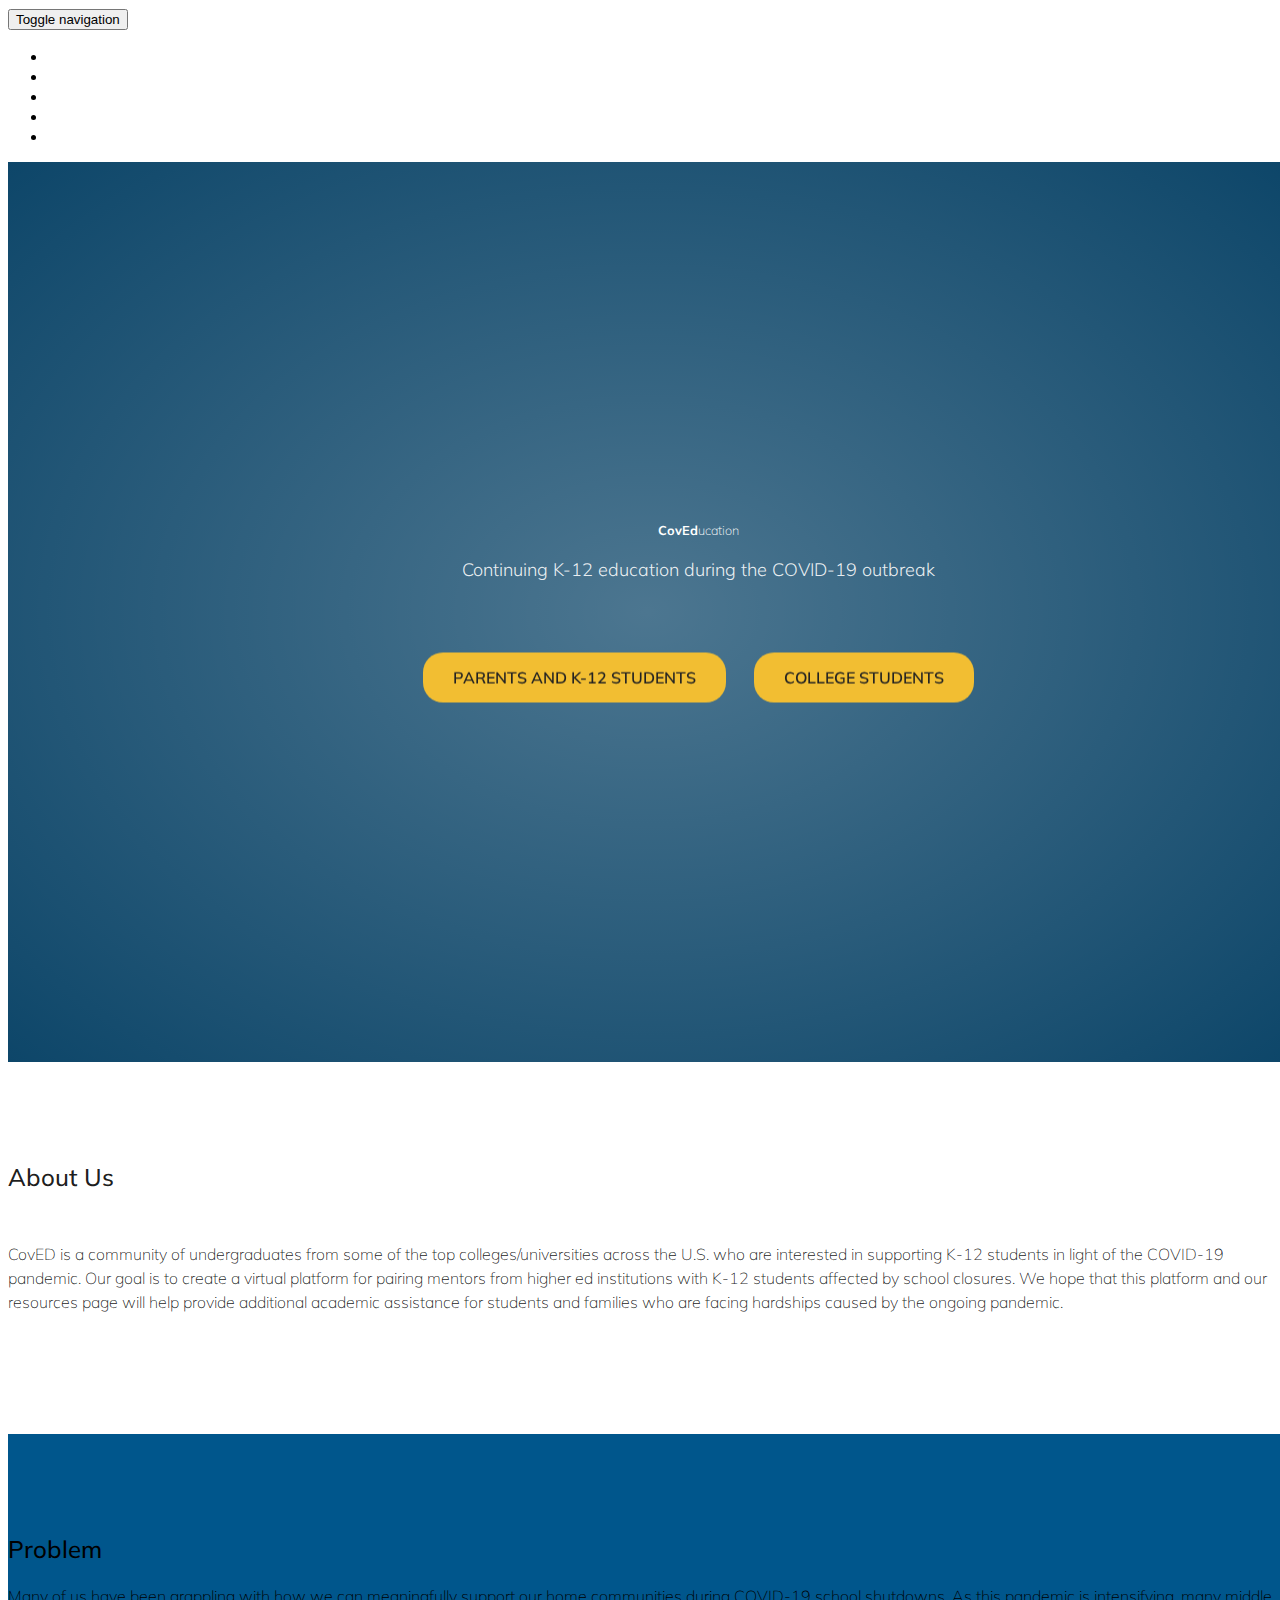
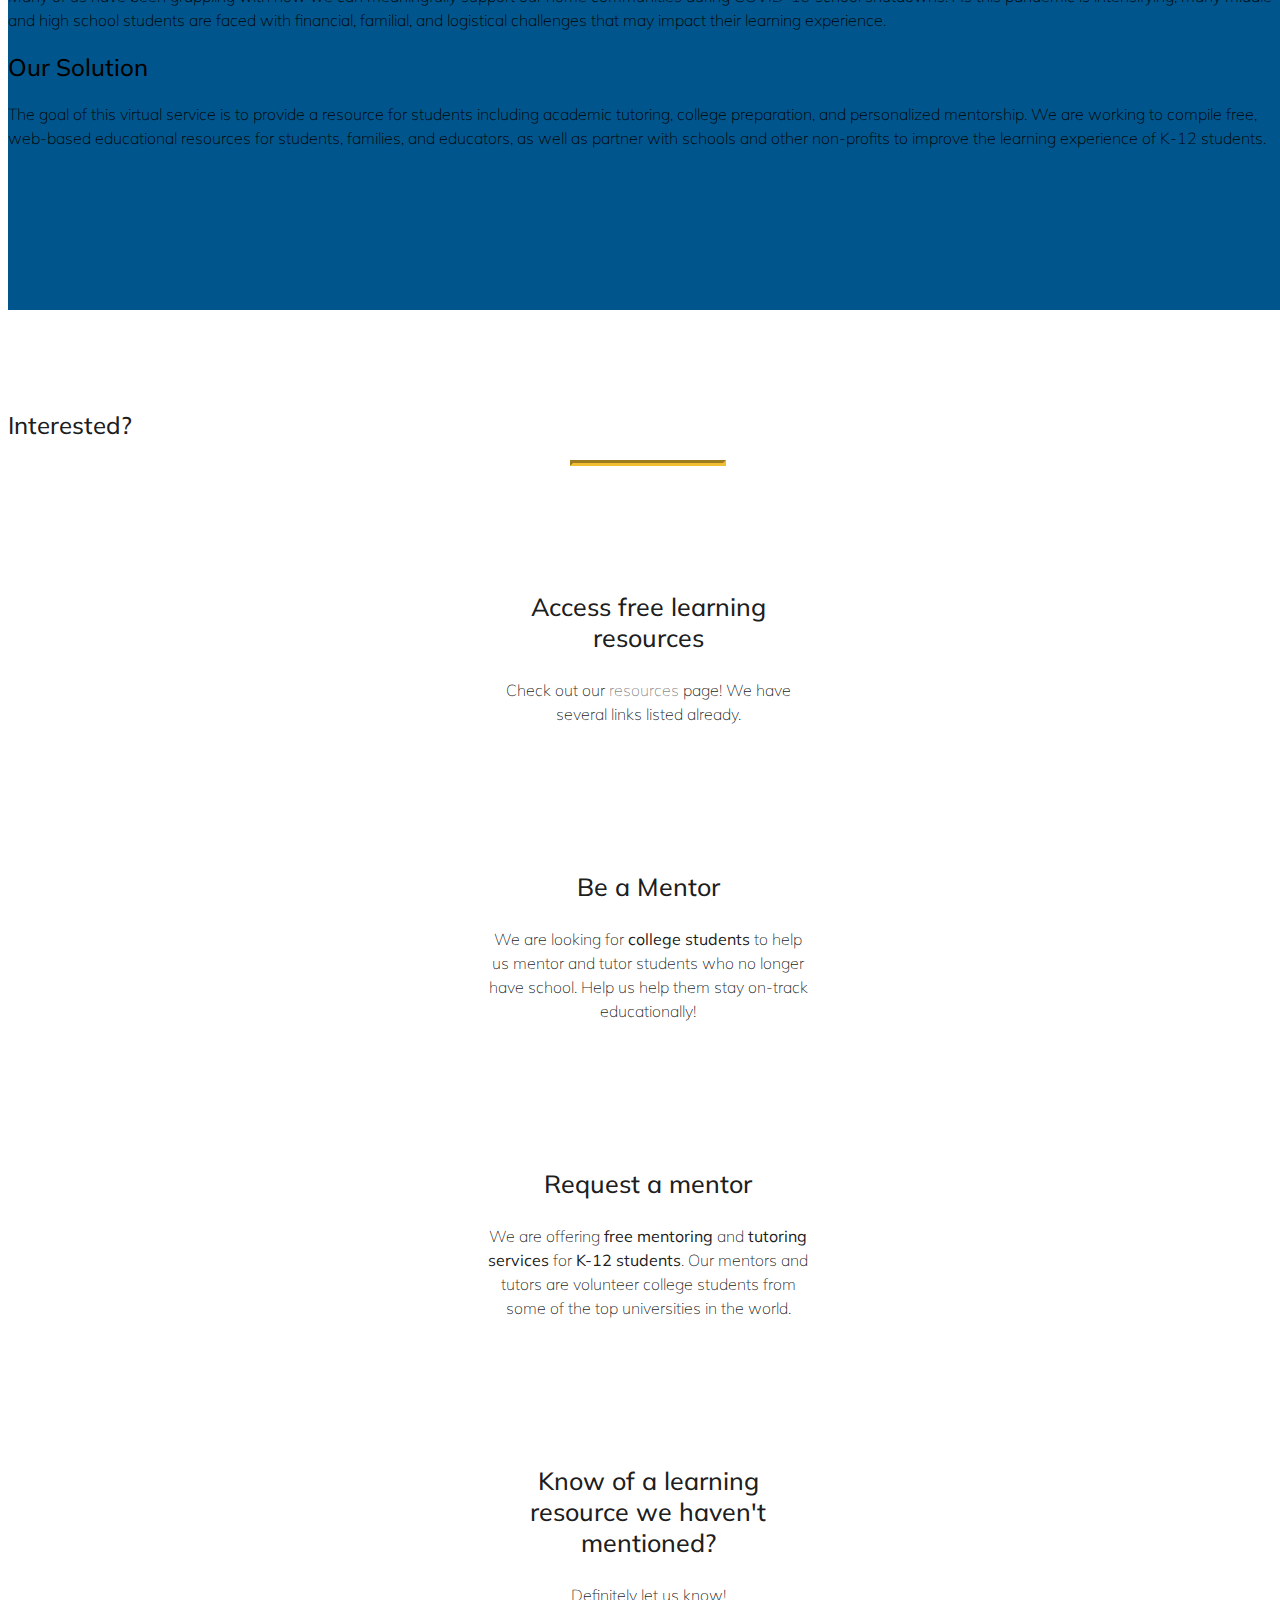
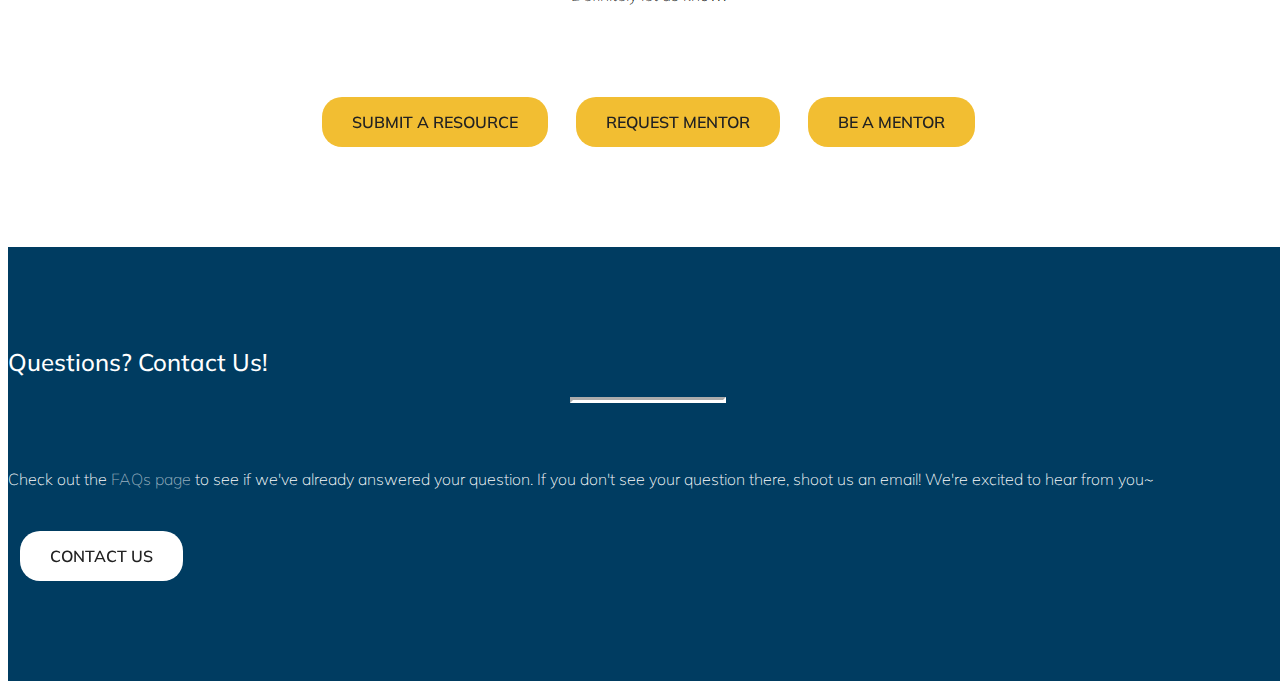
==== index.html @ 21ce794d "change tab headers" ====
<!DOCTYPE html>
<html lang="en">

<head>

    <meta charset="utf-8">
    <meta http-equiv="X-UA-Compatible" content="IE=edge">
    <meta name="viewport" content="width=device-width, initial-scale=1">
    <meta name="description" content="">
    <meta name="author" content="">

    <title>CovEducation Home</title>
    <!--Favicon in corner-->
    <link rel="shortcut icon" href="img/favicon.ico"/>
    <!-- Bootstrap Core CSS -->
    <link rel="stylesheet" href="css/bootstrap.min.css" type="text/css">

    <!-- Custom Fonts -->
    <link href="https://fonts.googleapis.com/css?family=Muli:200,300,400,700" rel="stylesheet">
    <link rel="stylesheet" href="font-awesome/css/font-awesome.min.css" type="text/css">

    <!-- Plugin CSS -->
    <link rel="stylesheet" href="css/animate.min.css" type="text/css">

    <!-- Custom CSS -->
    <link rel="stylesheet" href="css/creative.css" type="text/css">

    <!-- Icons -->
    <link href="https://fonts.googleapis.com/icon?family=Material+Icons" rel="stylesheet">
    <link rel='stylesheet' href='https://use.fontawesome.com/releases/v5.7.0/css/all.css' integrity='sha384-lZN37f5QGtY3VHgisS14W3ExzMWZxybE1SJSEsQp9S+oqd12jhcu+A56Ebc1zFSJ' crossorigin='anonymous'>

    <!-- HTML5 Shim and Respond.js IE8 support of HTML5 elements and media queries -->
    <!-- WARNING: Respond.js doesn't work if you view the page via file:// -->
    <!--[if lt IE 9]>
        <script src="https://oss.maxcdn.com/libs/html5shiv/3.7.0/html5shiv.js"></script>
        <script src="https://oss.maxcdn.com/libs/respond.js/1.4.2/respond.min.js"></script>
    <![endif]-->

</head>

<body id="page-top">

    <nav id="mainNav" class="navbar navbar-default navbar-fixed-top">
        <div class="container-fluid">
            <!-- Brand and toggle get grouped for better mobile display -->
            <div class="navbar-header">
                <button type="button" class="navbar-toggle collapsed" data-toggle="collapse" data-target="#bs-example-navbar-collapse-1">
                    <span class="sr-only">Toggle navigation</span>
                    <span class="icon-bar"></span>
                    <span class="icon-bar"></span>
                    <span class="icon-bar"></span>
                    <span class="icon-bar"></span>
                </button>
                <a class="navbar-brand page-scroll" href="#page-top">CovEd</a>
            </div>

            <!-- Collect the nav links, forms, and other content for toggling -->
            <div class="collapse navbar-collapse" id="bs-example-navbar-collapse-1">
                <ul class="nav navbar-nav navbar-right">
                    <li>
                        <a href="signup.html">Sign Up</a>
                    </li>
                    <li>
                        <a href="resources.html">Resources</a>
                    </li>
                    <li>
                        <a href="whoweare.html">Who We Are</a>
                    </li>
                    <li>
                        <a href="faq.html">FAQs</a>
                    </li>
                    <li>
                        <a href="contact.html">Contact</a>
                    </li>
                </ul>
            </div>
            <!-- /.navbar-collapse -->
        </div>
        <!-- /.container-fluid -->
    </nav>

<!--Header section-->
    <header>
        <div class="header-content">
            <div class="header-content-inner">
                <h1>CovEd<span style="font-weight:200">ucation</span></h1>
                <p>Continuing K-12 education during the COVID-19 outbreak</p>
                <!--about button-->
                <a href="signup.html" class="btn btn-primary btn-xl hvr-float-shadow">Parents and K-12 students</a>
                <a href="signup.html" class="btn btn-primary btn-xl hvr-float-shadow">College Students</a>
            </div>
        </div>
    </header>

<!--about section-->
    <section class="bg-secondary" id="about">
        <div class="container">
            <div class="row">
                <div class="col-lg-8 col-lg-offset-2 text-center">
                    <h2 class="section-heading"> About Us</h2>
                    <p>CovED is a community of undergraduates from some of the top colleges/universities across the U.S. who are interested in supporting K-12 students in light of the COVID-19 pandemic. Our goal is to create a virtual platform for pairing mentors from higher ed institutions with K-12 students affected by school closures. We hope that this platform and our resources page will help provide additional academic assistance for students and families who are facing hardships caused by the ongoing pandemic.</p>
                    <!--<a href="whoweare.html" class="btn btn-default btn-xl hvr-float-shadow">Who We Are</a>-->
                </div>
            </div>
        </div>
    </section>
    <section class="bg-primary" id="about">
        <div class="container">
            <div class="row">
                <div class="col-lg-7 text-justify">
                    <h2 class="section-heading"> Problem</h2>
                    <p>Many of us have been grappling with how we can meaningfully support our home communities during COVID-19 school shutdowns. As this pandemic is intensifying, many middle and high school students are faced with financial, familial, and logistical challenges that may impact their learning experience. </p>
                    <h2 class="section-heading"> Our Solution</h2>
                    <p>The goal of this virtual service is to provide a resource for students including academic tutoring, college preparation, and personalized mentorship. We are working to compile free, web-based educational resources for students, families, and educators, as well as partner with schools and other non-profits to improve the learning experience of K-12 students.</p>
                </div>
                <div class="col-lg-4 col-lg-offset-1 col-sm-5" align="center">
                  <br>
                  <img src="img/schoolicon.png" class="side-image" width="70%" alt="">
                </div>
            </div>
        </div>
    </section>
    <!--houses-->
    <section class="bg-secondary" id="solution">
    <div class="container">
      <div class="section-heading text-center">
        <h2>Interested?</h2>
        <hr>
      </div>
        <div class="col-lg-8 col-lg-offset-2 my-auto">
          <div class="container-fluid">
            <div class="row">
              <div class="col-lg-6">
                <div class="feature-item" align="center">
                  <h3>Access free learning resources</h3>
                  <p class="text-muted">Check out our <a href="resources.html">resources</a> page! We have several links listed already.</p>
                </div>
              </div>
              <div class="col-lg-6">
                <div class="feature-item" align="center">
                  <h3>Be a Mentor</h3>
                  <p class="text-muted">We are looking for <b>college students</b> to help us mentor and tutor students who no longer have school. Help us help them stay on-track educationally!</p>
                </div>
              </div>
            </div>
            <div class="row">
              <div class="col-lg-6">
                <div class="feature-item" align="center">
                  <h3>Request a mentor</h3>
                  <p class="text-muted">We are offering <b>free mentoring</b> and <b>tutoring services</b> for <b>K-12 students</b>. Our mentors and tutors are volunteer college students from some of the top universities in the world.</p>
                </div>
              </div>
              <div class="col-lg-6">
                <div class="feature-item" align="center">
                  <h3>Know of a learning resource we haven't mentioned?</h3>
                  <p class="text-muted"> Definitely let us know!</p>
                </div>
              </div>
            </div>
          </div>
        </div>
        <div align="center">
          <a target="_blank" href="https://forms.gle/P4n36zh3pdt8nEzM8" class="btn btn-primary btn-xl hvr-float-shadow">Submit a resource</a>
          <a href="signup.html#students" class="btn btn-primary btn-xl hvr-float-shadow">Request Mentor</a>
          <a href="signup.html#college" class="btn btn-primary btn-xl hvr-float-shadow">Be a mentor</a>
        </div>
      </div>
    </div>
    </section>

    <!--Contact-->
    <section class="bg-dark" id="contact">
        <div class="container">
            <div class="row">
                <div class="col-lg-8 col-lg-offset-2 text-center">
                    <h2 class="section-heading">Questions? Contact Us!</h2> <hr class="light">
                    <br> <br>
                <div class="col-lg-4 col-lg-offset-2 text-left">
                  <p>Check out the <a class="whiteLink" href="faq.html">FAQs page</a> to see if we've already answered your question. If you don't see your question there, shoot us an email! We're excited to hear from you~</p>
                </div>
                <div class="col-lg-3">
                    <a href="contact.html" class="btn btn-default btn-xl hvr-float-shadow">Contact Us</a>
                </div>
            </div>
        </div>
    </section>

    <!-- jQuery -->
    <script src="js/jquery.js"></script>

    <!-- Bootstrap Core JavaScript -->
    <script src="js/bootstrap.min.js"></script>

    <!-- Plugin JavaScript -->
    <script src="js/jquery.easing.min.js"></script>
    <script src="js/jquery.fittext.js"></script>
    <script src="js/wow.min.js"></script>

    <!-- Custom Theme JavaScript -->
    <script src="js/creative.js"></script>

</body>

</html>
---- css/creative.css ----
/*!
 * Start Bootstrap - Creative Bootstrap Theme (http://startbootstrap.com)
 * Code licensed under the Apache License v2.0.
 * For details, see http://www.apache.org/licenses/LICENSE-2.0.
 */

html,
body {
    width: 100%;
    height: 100%;
}

body {
    font-family: 'Muli', sans-serif;
    font-weight: 200;
}

hr {
    max-width: 150px;
    border-color: #F2BE32;
    border-width: 3px;
}

hr.light {
    border-color: #fff;
}

a {
    color: #F2BE32;
    -webkit-transition: all .35s;
    -moz-transition: all .35s;
    transition: all .35s;
}

a:hover,
a:focus {
    color: #F2BE32;
}

h1,
h2,
h3,
h4,
h5,
h6 {
    font-family: 'Muli', sans-serif;
    font-weight: 500;
}

p {
    margin-bottom: 20px;
    font-size: 16px;
    line-height: 1.5;
}

.bg-primary {
    background-color: #00568C;
    /*background-color: #003c61;*/
}

.bg-secondary{
  background-color: #fff;
  color: rgba(0,0,0,.9);
}
.bg-dark {
    color: #fff;
    background-color: #003c61;
}

.text-faded {
    color: rgba(255,255,255,.7);
}

.center {
    display: block;
    margin-left: auto;
    margin-right: auto;
    width: 150px;
    height: 168px;
}
section {
    padding: 100px 0;
}
section.bg-secondary .section-heading {
  margin-bottom: 50px;
}

section.bg-secondary .section-heading h2 {
  margin-top: 0;
}

section.bg-secondary .section-heading p {
  margin-bottom: 0;
}

section.bg-secondary .device-container,
section.bg-secondary .feature-item {
  max-width: 325px;
  margin: 0 auto;
}

section.bg-secondary .device-container {
  margin-bottom: 100px;
}

@media (min-width: 992px) {
  section.bg-secondary .device-container {
    margin-bottom: 0;
  }
}

section.bg-secondary .feature-item {
  padding-top: 50px;
  padding-bottom: 50px;
  text-align: center;
}

section.bg-secondary .feature-item h3 {
  font-size: 25px;
}

section.bg-secondary .feature-item i {
  font-size: 40px;
  display: block;
  margin-bottom: 15px;
  background: -webkit-gradient(linear, right top, left top, from(#3d9e38), to(#60dfff));
  background: linear-gradient(to left, #3d9e38, #60dfff);
  -webkit-background-clip: text;
  -webkit-text-fill-color: transparent;
}

.section2{
    padding: 0px 0px 100px 0px!important;
}

.center-div
{
     margin: 0 auto;
     width: 400px;
}

aside {
    padding: 50px 0;
}

.no-padding {
    padding: 0;
}

/*for the tabs on the sign up page*/

.nav-tabs{
  font-family: 'Muli', sans-serif;
  font-weight:600;
  border-bottom:2px solid #F2BE32;
}

.nav-tabs>li{
  margin-bottom: -2px;
}

.nav-tabs>li>a:hover,
.nav-tabs>li>a:focus{
  background-color: #F2BE32;
  border:2px solid #F2BE32;
  color: #000;
}

.nav-tabs>li.active>a{
  border:2px solid #F2BE32;
  border-bottom-color:transparent;
  color: #000;
}

.nav-tabs>li.active>a:hover,
.nav-tabs>li.active>a:focus{
  border:2px solid #F2BE32;
  color: #000;
  border-bottom-color:transparent;
}

.navbar-default {
    border-color: rgba(255,255,255,0);
    font-family: 'Muli', sans-serif;
    background-color: rgba(255,255,255,1);
    -webkit-transition: all .35s;
    -moz-transition: all .35s;
    transition: all .35s;
}

.navbar-default .navbar-header .navbar-brand {
    /*text-transform: uppercase;*/
  font-family: 'Muli', sans-serif;
    font-weight: 600;
    color: #222;
}

.navbar-default .navbar-header .navbar-brand:hover,
.navbar-default .navbar-header .navbar-brand:focus {
    color: #F2BE32;
}

/*color of menu items on phone screen when you DO NOT hover*/
.navbar-default .nav > li>a,
.navbar-default .nav>li>a:focus {
    /*text-transform: uppercase;*/
    font-size: 13px;
    font-weight: 700;
    color: #222;
}

/*color of menu items on phone screen when you hover*/
.navbar-default .nav > li>a:hover,
.navbar-default .nav>li>a:focus:hover {
    color: #F2BE32;
}

.navbar-default .nav > li.active>a,
.navbar-default .nav>li.active>a:focus {
    color: #F2BE32!important;
    background-color: transparent;
}

.navbar-default .nav > li.active>a:hover,
.navbar-default .nav>li.active>a:focus:hover {
    background-color: transparent;
}

@media(min-width:768px) {
    .navbar-default {
	border-color: rgba(255,255,255,0);
	background-color: rgba(255,255,255,0);
    }

/*standard colors when at the top of the screen on desktop*/
    .navbar-default .navbar-header .navbar-brand {
        color: #fff;
    }

    .navbar-default .navbar-header .navbar-brand:hover,
    .navbar-default .navbar-header .navbar-brand:focus {
	color: #F2BE32;
    }

    .navbar-default .nav > li>a,
    .navbar-default .nav>li>a:focus {
        color: #fff;
    }

    .navbar-default .nav > li>a:hover,
    .navbar-default .nav>li>a:focus:hover {
        color: #F2BE32;
    }

    /*the color of the following nav bar when you scroll down*/
    .navbar-default.affix {
        border-color: rgba(34,34,34,.05);
        background-color: #fff;
    }

    /*the color of the CovEd text following nav bar when you scroll down*/
    .navbar-default.affix .navbar-header .navbar-brand {
        font-size: 18px;
        color: #222;
    }

    .navbar-default.affix .navbar-header .navbar-brand:hover,
    .navbar-default.affix .navbar-header .navbar-brand:focus {
        color: #F2BE32;
    }

    /*the color of the menu text following nav bar when you scroll down*/
    .navbar-default.affix .nav > li>a,
    .navbar-default.affix .nav>li>a:focus {
        color: #222;
    }

    .navbar-default.affix .nav > li>a:hover,
    .navbar-default.affix .nav>li>a:focus:hover {
        color: #F2BE32;
    }
}

/*LIGHT VERSION OF NAVBAR*/
.navbar-default2 {
    border-color: rgba(255,255,255,0);
    font-family: 'Muli', sans-serif;
    background-color: rgba(255,255,255,1);
    -webkit-transition: all .35s;
    -moz-transition: all .35s;
    transition: all .35s;
}

.navbar-default2 .navbar-header .navbar-brand {
    /*text-transform: uppercase;*/
  font-family: 'Muli', sans-serif;
    font-weight: 600;
    color: #222;
}

.navbar-default2 .navbar-header .navbar-brand:hover,
.navbar-default2 .navbar-header .navbar-brand:focus {
    color: #F2BE32;
}


.navbar-default2 .navbar-toggle .icon-bar{
    background-color: #222;
}

/*color of menu items on phone screen when you DO NOT hover*/
.navbar-default2 .nav > li>a,
.navbar-default2 .nav>li>a:focus {
    /*text-transform: uppercase;*/
    font-size: 13px;
    font-weight: 700;
    color: #222;
}

/*color of menu items on phone screen when you hover*/
.navbar-default2 .nav > li>a:hover,
.navbar-default2 .nav>li>a:focus:hover {
    color: #F2BE32;
}

.navbar-default2 .nav > li.active>a,
.navbar-default2 .nav>li.active>a:focus {
    color: #F2BE32!important;
    background-color: transparent;
}

.navbar-default2 .nav > li.active>a:hover,
.navbar-default2 .nav>li.active>a:focus:hover {
    background-color: transparent;
}

@media(min-width:768px) {
    .navbar-default2 {
	border-color: rgba(255,255,255,0);
	background-color: rgba(255,255,255,0);
    }

/*standard colors when at the top of the screen on desktop*/
    .navbar-default2 .navbar-header .navbar-brand {
        color: #222;
        background-color: transparent;
    }

    .navbar-default2 .navbar-header .navbar-brand:hover,
    .navbar-default2 .navbar-header .navbar-brand:focus {
	     color: #F2BE32;
       background-color: transparent;
    }

    .navbar-default2 .nav > li>a,
    .navbar-default2 .nav>li>a:focus {
        color: #222;
        background-color: transparent;
    }

    .navbar-default2 .nav > li>a:hover,
    .navbar-default2 .nav>li>a:focus:hover {
        color: #F2BE32;
        background-color: transparent;
    }

    /*the color of the following nav bar when you scroll down*/
    .navbar-default2.affix {
        border-color: rgba(34,34,34,.05);
        background-color: #fff;
    }

    /*the color of the CovEd text following nav bar when you scroll down*/
    .navbar-default2.affix .navbar-header .navbar-brand {
        font-size: 18px;
        color: #222;
    }

    .navbar-default2.affix .navbar-header .navbar-brand:hover,
    .navbar-default2.affix .navbar-header .navbar-brand:focus {
        color: #F2BE32;
    }

    /*the color of the menu text following nav bar when you scroll down*/
    .navbar-default2.affix .nav > li>a,
    .navbar-default2.affix .nav>li>a:focus {
        color: #222;
    }

    .navbar-default2.affix .nav > li>a:hover,
    .navbar-default2.affix .nav>li>a:focus:hover {
        color: #F2BE32;
    }

}

header {
    position: relative;
    width: 100%;
    min-height: auto;
    text-align: center;
    color: #fff;
    /*background: radial-gradient(rgba(0,86,140, 0.5), rgba(0,86,140,0.95)),*/
    background: radial-gradient(rgba(0,60,97, 0.7), rgba(0,60,97,0.95)),
    url(../img/header.jpg);
    background-position: center;
    -webkit-background-size: cover;
    -moz-background-size: cover;
    background-size: cover;
    -o-background-size: cover;
}

header .header-content {
    position: relative;
    width: 100%;
    padding: 100px 15px;
    text-align: center;
}

header .header-content .header-content-inner h1 {
    margin-top: 0;
    margin-bottom: 15px;
    /*text-transform: uppercase;*/
    font-weight: 700;
    font-size: 80%;
}

header .header-content .header-content-inner hr {
    margin: 15px auto;
    max-width: 10%;
    border-color: #fff;
}

header .header-content .header-content-inner p {
    margin-bottom: 50px;
    font-size: 16px;
    font-weight: 300;
    color: rgba(255,255,255,.9);
}

@media(min-width:768px) {
    header {
        min-height: 100%;
    }

    header .header-content {
        position: absolute;
        top: 50%;
        padding: 0 50px;
        -webkit-transform: translateY(-50%);
        -ms-transform: translateY(-50%);
        transform: translateY(-50%);
    }

    header .header-content .header-content-inner {
        margin-right: auto;
        margin-left: auto;
        max-width: 1000px;
    }

    header .header-content .header-content-inner p {
        margin-right: auto;
        margin-left: auto;
        max-width: 80%;
        font-size: 18px;
    }
}

.section-heading {
    margin-top: 0;
}

.service-box {
    margin: 50px auto 0;
    max-width: 400px;
}

@media(min-width:992px) {
    .service-box {
        margin: 20px auto 0;
    }
}

.service-box p {
    margin-bottom: 0;
}

.portfolio-box {
    display: block;
    position: relative;
    margin: 0 auto;
    max-width: 650px;
}

.portfolio-box .portfolio-box-caption {
    display: block;
    position: absolute;
    bottom: 0;
    width: 100%;
    height: 100%;
    text-align: center;
    color: #000;
    opacity: 0;
    background: #f7f7f7;
    -webkit-transition: all .35s;
    -moz-transition: all .35s;
    transition: all .35s;
}

.portfolio-box .portfolio-box-caption .portfolio-box-caption-content {
    position: absolute;
    top: 50%;
    width: 100%;
    text-align: center;
    transform: translateY(-50%);
}

.portfolio-box .portfolio-box-caption .portfolio-box-caption-content .project-category,
.portfolio-box .portfolio-box-caption .portfolio-box-caption-content .project-name {
    padding: 0 15px;
    font-family: 'Muli', sans-serif;
}

.portfolio-box .portfolio-box-caption .portfolio-box-caption-content .project-category {
    text-transform: uppercase;
    font-size: 14px;
    font-weight: 600;
    color: #000;
}

.portfolio-box .portfolio-box-caption .portfolio-box-caption-content .project-name {
    font-size: 18px;
}

.portfolio-box:hover .portfolio-box-caption {
    opacity: 0.95;
}

@media(min-width:768px) {
    .portfolio-box .portfolio-box-caption .portfolio-box-caption-content .project-category {
        font-size: 16px;
        color: #000;
    }

    .portfolio-box .portfolio-box-caption .portfolio-box-caption-content .project-name {
        font-size: 22px;
    }
}

.call-to-action h2 {
    margin: 0 auto 20px;
}

.text-primary {
    color: #F2BE32;
}

.some-gutter > [class*=col-] {
    padding-right: 10px;
    padding-left: 10px;
    padding-bottom:20px;
}

.btn-default {
    border-color: #d1d1d1;
    color: #222;
    background-color: #fff;
    -webkit-transition: all .35s;
    -moz-transition: all .35s;
    transition: all .35s;
}

.btn-default:hover,
.btn-default:focus,
.btn-default.focus,
.btn-default:active,
.btn-default.active,
.open > .dropdown-toggle.btn-default {
  border-color: #ededed;
  color: #F2BE32;
  font-weight: 800;
  background-color: #fff;
  border-width: medium;
}
/*
.btn-default:active,
.btn-default.active,
.open > .dropdown-toggle.btn-default {
    background-image: none;
}*/

.btn-default.disabled,
.btn-default[disabled],
fieldset[disabled] .btn-default,
.btn-default.disabled:hover,
.btn-default[disabled]:hover,
fieldset[disabled] .btn-default:hover,
.btn-default.disabled:focus,
.btn-default[disabled]:focus,
fieldset[disabled] .btn-default:focus,
.btn-default.disabled.focus,
.btn-default[disabled].focus,
fieldset[disabled] .btn-default.focus,
.btn-default.disabled:active,
.btn-default[disabled]:active,
fieldset[disabled] .btn-default:active,
.btn-default.disabled.active,
.btn-default[disabled].active,
fieldset[disabled] .btn-default.active {
    border-color: #d1d1d1;
    background-color: #fff;
}

.btn-default .badge {
    color: #fff;
    background-color: #222;
}

.btn-primary {
    border-color: #F2BE32;
    color: #222;
    background-color: #F2BE32;
    -webkit-transition: all .35s;
    -moz-transition: all .35s;
    transition: all .35s;
}

.btn-primary:hover,
.btn-primary:focus,
.btn-primary.focus,
.btn-primary:active,
.btn-primary.active,
.open > .dropdown-toggle.btn-primary {
    border-color: #F2BE32;
    color: #222;
    font-weight: 800;
    background-color: #F2BE32;
    border-width: medium;
}

.btn-primary:active,
.btn-primary.active,
.open > .dropdown-toggle.btn-primary {
    background-image: none;
}

.btn-primary.disabled,
.btn-primary[disabled],
fieldset[disabled] .btn-primary,
.btn-primary.disabled:hover,
.btn-primary[disabled]:hover,
fieldset[disabled] .btn-primary:hover,
.btn-primary.disabled:focus,
.btn-primary[disabled]:focus,
fieldset[disabled] .btn-primary:focus,
.btn-primary.disabled.focus,
.btn-primary[disabled].focus,
fieldset[disabled] .btn-primary.focus,
.btn-primary.disabled:active,
.btn-primary[disabled]:active,
fieldset[disabled] .btn-primary:active,
.btn-primary.disabled.active,
.btn-primary[disabled].active,
fieldset[disabled] .btn-primary.active {
    border-color: #F2BE32;
    background-color: #F2BE32;
}

.btn-primary .badge {
    color: #F2BE32;
    background-color: #fff;
}

.btn {
    border-radius: 20px;
    text-transform: uppercase;
    font-family: 'Muli', sans-serif;
    font-weight: 600;
}

.btn-xl {
    padding: 15px 30px;
    margin-top: 20px;
    margin-right: 12px;
    margin-left: 12px;
}

.hvr-float-shadow {
  display: inline-block;
  vertical-align: middle;
  -webkit-transform: perspective(1px) translateZ(0);
  transform: perspective(1px) translateZ(0);
  box-shadow: 0 0 1px rgba(0, 0, 0, 0);
  position: relative;
  -webkit-transition-duration: 0.3s;
  transition-duration: 0.3s;
  -webkit-transition-property: transform;
  transition-property: transform;
}
.hvr-float-shadow:before {
  pointer-events: none;
  position: absolute;
  z-index: -1;
  content: '';
  top: 100%;
  left: 5%;
  height: 10px;
  width: 90%;
  opacity: 0;
  background: -webkit-radial-gradient(center, ellipse, rgba(0, 0, 0, 0.23) 0%, rgba(0, 0, 0, 0) 80%);
  background: radial-gradient(ellipse at center, rgba(0, 0, 0, 0.23) 0%, rgba(0, 0, 0, 0) 80%);
  /* W3C */
  -webkit-transition-duration: 0.3s;
  transition-duration: 0.3s;
  -webkit-transition-property: transform, opacity;
  transition-property: transform, opacity;
}
.hvr-float-shadow:hover, .hvr-float-shadow:focus, .hvr-float-shadow:active {
  -webkit-transform: translateY(-3px);
  transform: translateY(-3px);
  /* move the element up by 5px */
}
.hvr-float-shadow:hover:before, .hvr-float-shadow:focus:before, .hvr-float-shadow:active:before {
  opacity: 1;
  -webkit-transform: translateY(7px);
  transform: translateY(7px);
  /* move the element down by 5px (it will stay in place because it's attached to the element that also moves up 5px) */
}
::-moz-selection {
    text-shadow: none;
    color: #fff;
    background: #222;
}

::selection {
    text-shadow: none;
    color: #fff;
    background: #222;
}

img::selection {
    color: #fff;
    background: 0 0;
}

img::-moz-selection {
    color: #fff;
    background: 0 0;
}

body {
    webkit-tap-highlight-color: #222;
}

.img-responsive {
	width: 100%;
	height: 250px;
}

.img-responsive2 {
	width: 100%;
	height: 90%;
}
/*white colored links*/
.whiteLink {
	color:rgba(255,255,255,0.60);
	text-decoration:none;
}

.whiteLink:hover,a:hover {
	color:rgba(255,255,255,1.0);
	text-decoration:underline;
}
/*Black colored links*/
.link,a {
	color:rgba(0,0,0,0.50);
	text-decoration:none;
}

.link:hover,a:hover {
	color:rgba(0,0,0,1.0);
	text-decoration:underline;
}

.table {
	table-layout:fixed;
  width: 100%;
}

.table, td{
  overflow: hidden;
  text-overflow: ellipsis;
}

/*Carousel*/
.carousel-caption{
  color: white;
  xright: 58%;
  text-align: center;
  max-width: 300px;
  left: 0;
  top: 1px;
  /*top: 50%; */
  xtransform: translateY(-50%);
  xbottom: initial;
  background: rgba(0,0,0,0.5);
  padding:10px;
  height:100%;
  data-interval: 3000;
}

.carousel-caption p{
  font-size: calc(11px + (14 - 10) * ((100vw - 300px) / (1300 - 300)));
  margin-left: 5%;
  margin-right: 5%;
  text-align: left;
}

.carousel-inner{
  height: 50%;

}

/*Accordianssss*/
.accordion {
    background-color: #f7f7f7;
    color: #444;
    cursor: pointer;
    padding: 18px;
    width: 100%;
    text-align: left;
    border: none;
    margin-bottom: 10px;
    outline: none;
    transition: 0.4s;
}

/* Add a background color to the button if it is clicked on (add the .active class with JS), and when you move the mouse over it (hover) */
.accordion:hover, .active2 {
    background-color: #e8e8e8;
}

/* Style the accordion panel. Note: hidden by default */
.panel {
    padding: 0 18px;
    background-color: white;
    display: none;
    overflow: hidden;
}

.accordion:after {
    content: '\02795'; /* Unicode character for "plus" sign (+) */
    font-size: 13px;
    color: #777;
    float: right;
    margin-left: 5px;
}

.active2:after {
    content: "\2796"; /* Unicode character for "minus" sign (-) */
}
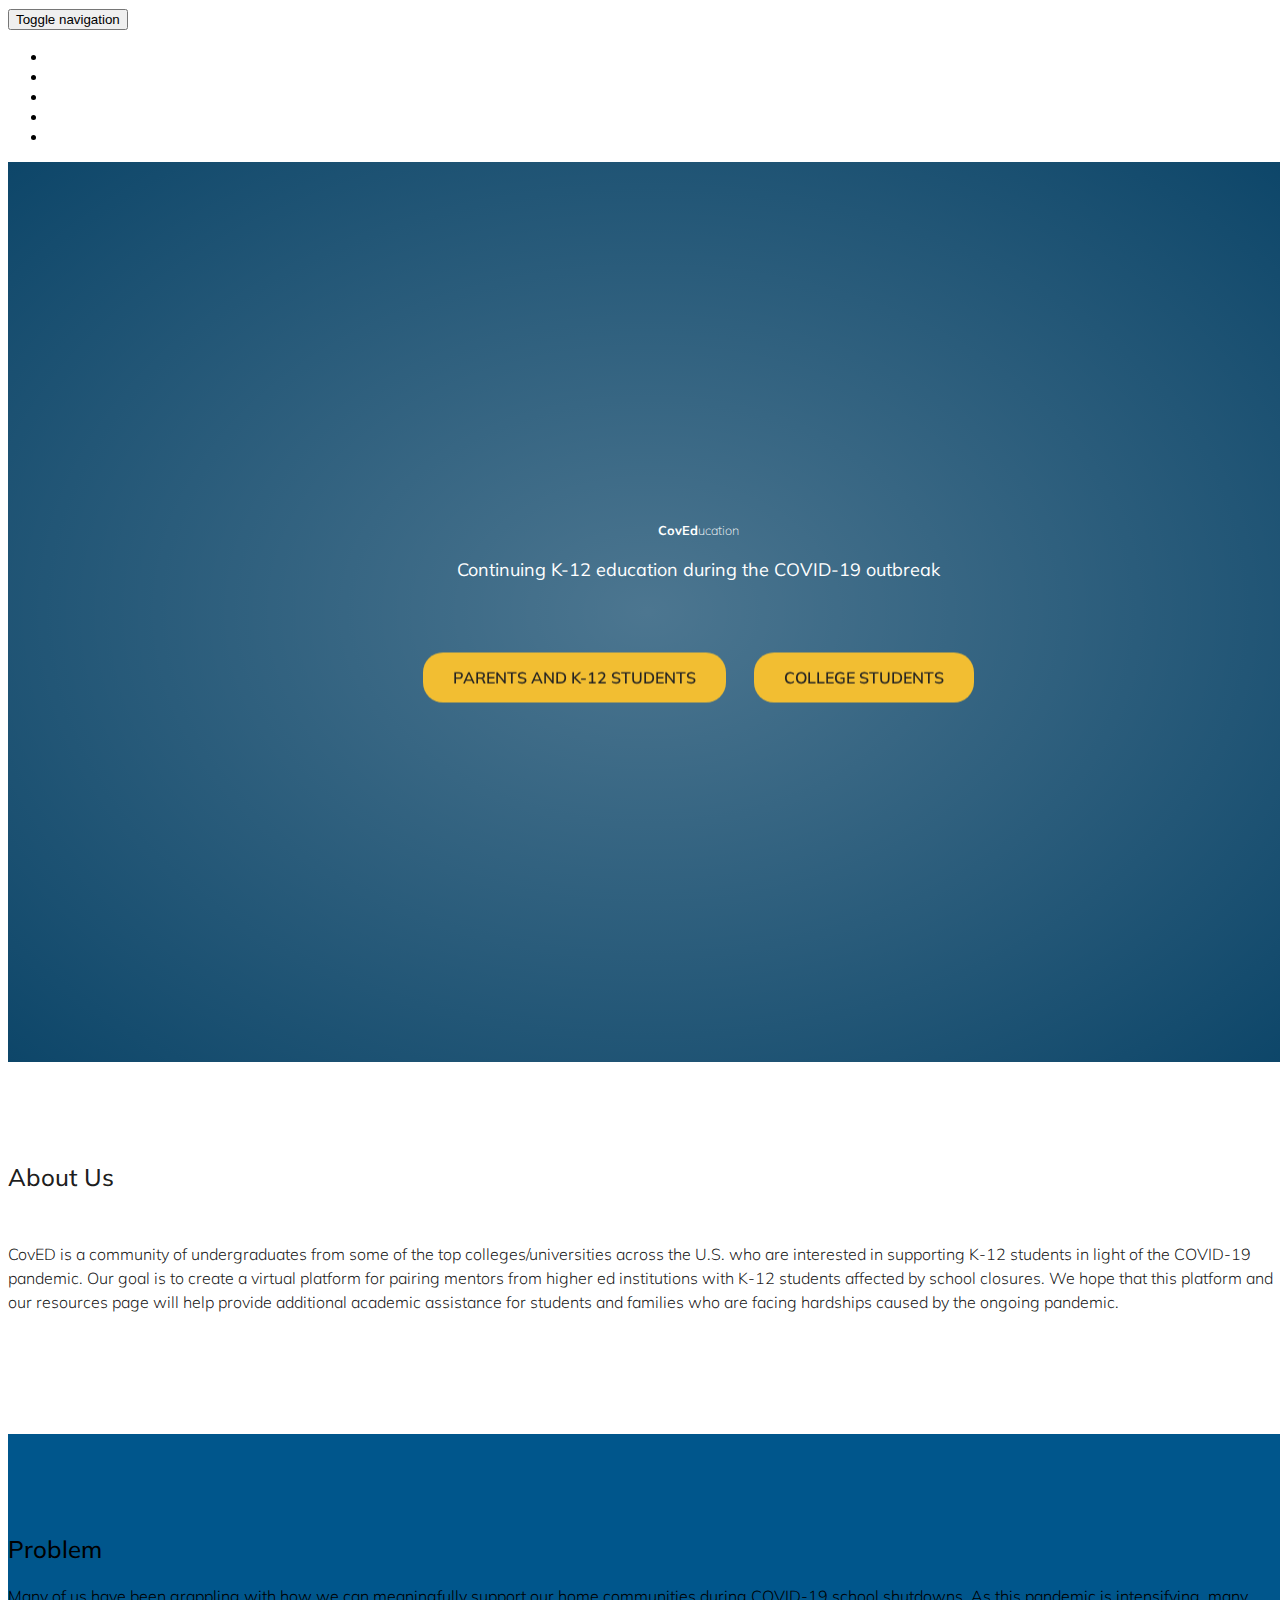
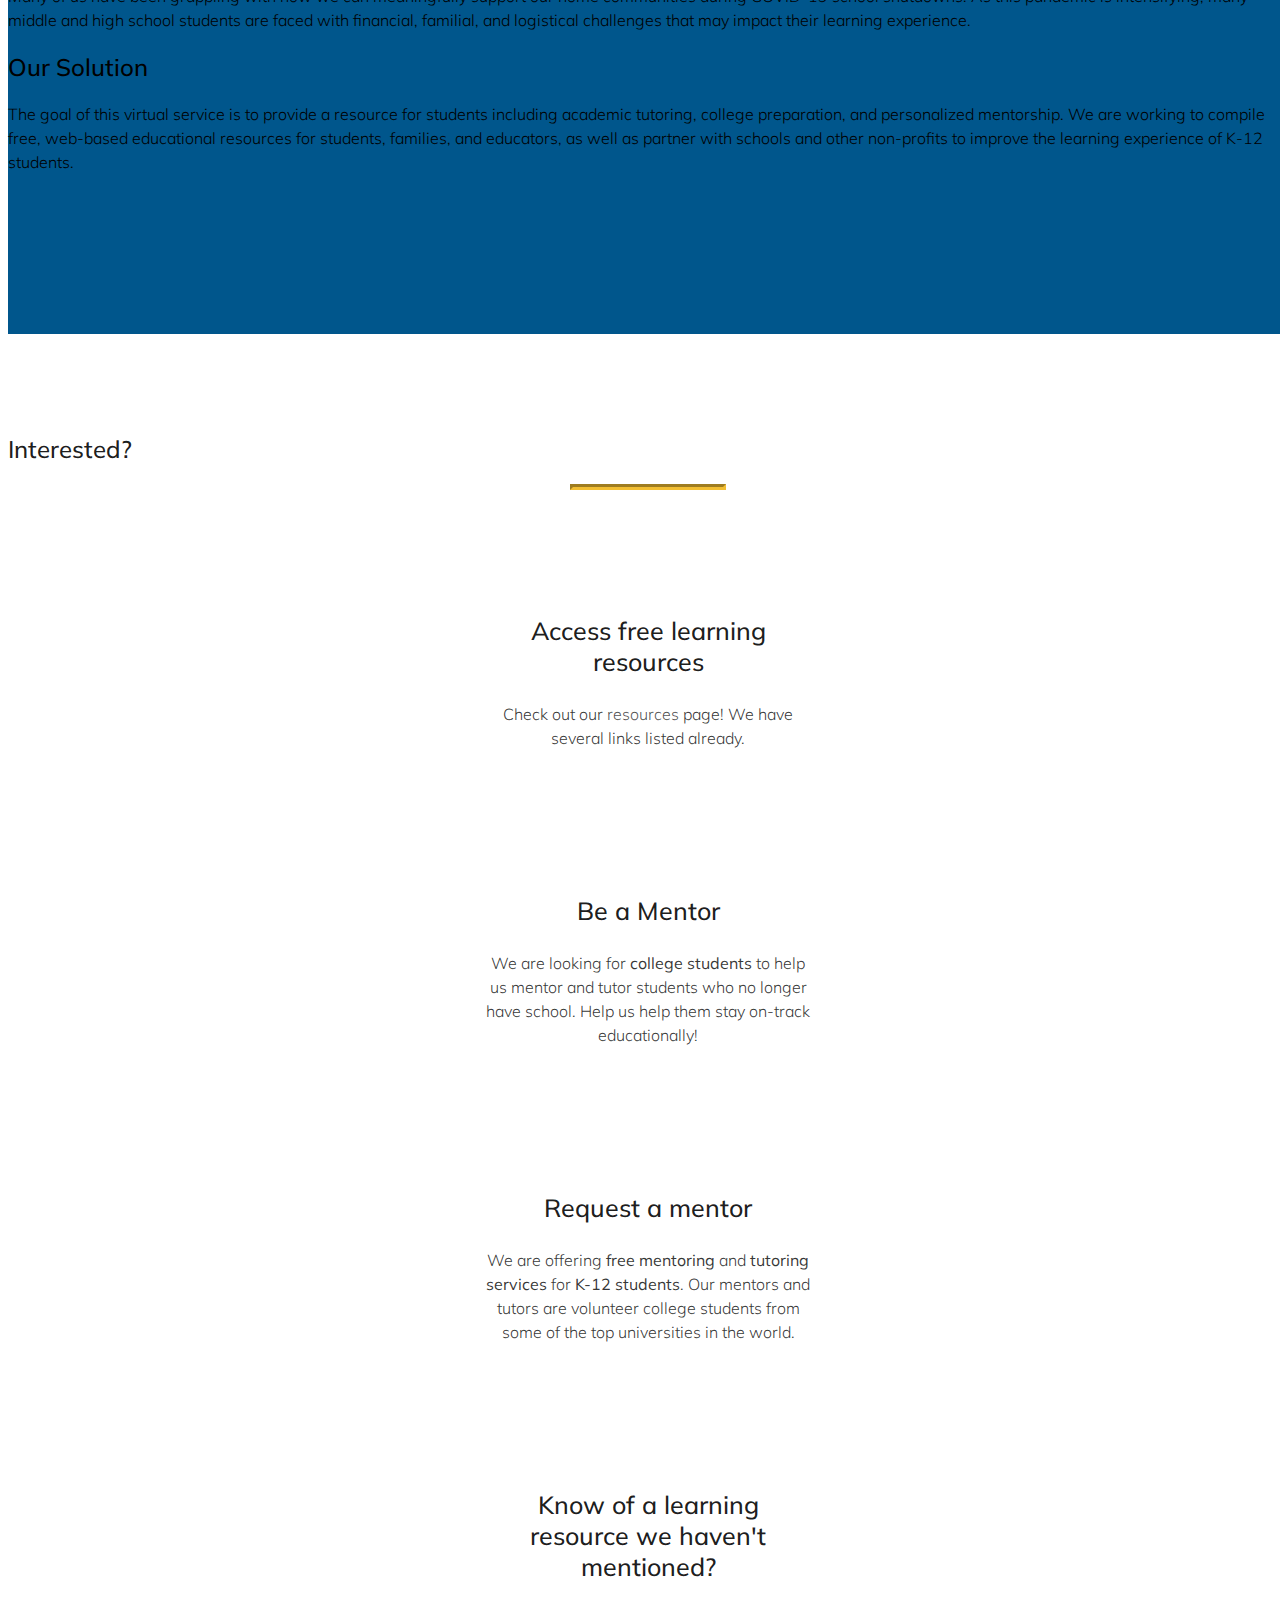
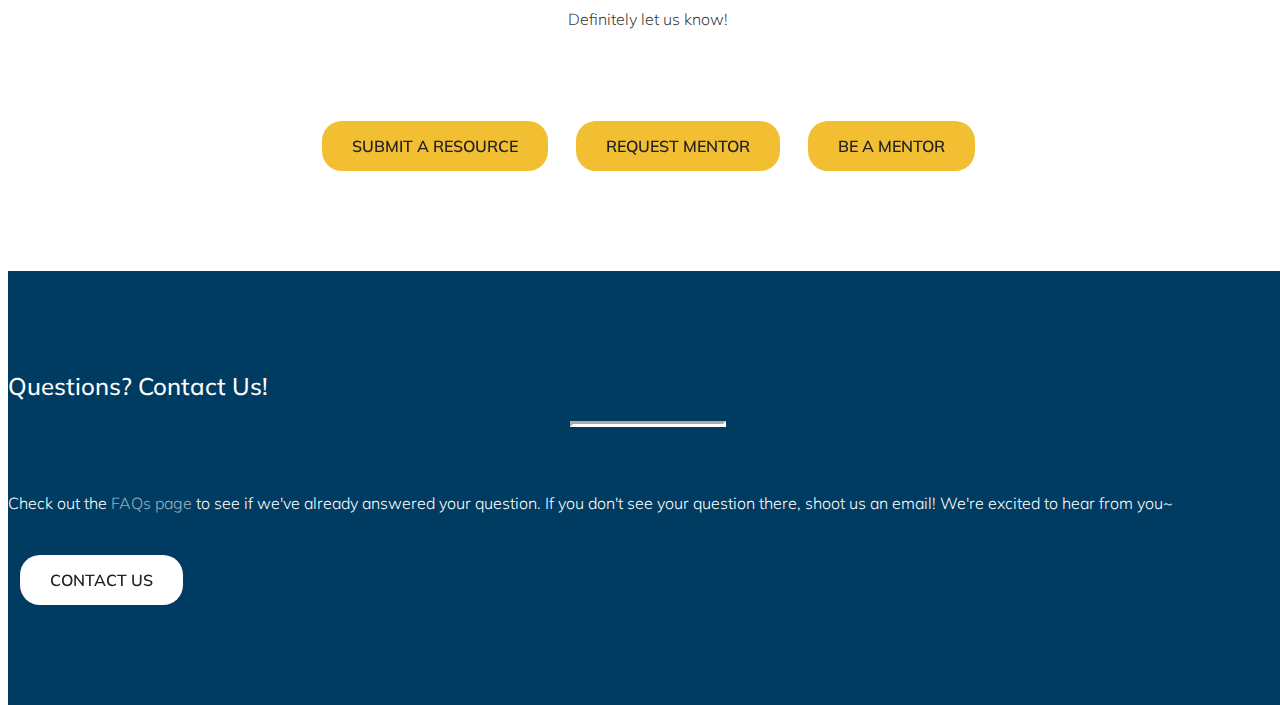
==== commit 6b1c68e8: "change fb icon" ====
--- a/index.html
+++ b/index.html
@@ -2,12 +2,23 @@
 <html lang="en">
 
 <head>
+    <!-- Global site tag (gtag.js) - Google Analytics -->
+    <script async src="https://www.googletagmanager.com/gtag/js?id=UA-161827116-1"></script>
+    <script>
+      window.dataLayer = window.dataLayer || [];
+      function gtag(){dataLayer.push(arguments);}
+      gtag('js', new Date());
+
+      gtag('config', 'UA-161827116-1');
+    </script>
 
     <meta charset="utf-8">
     <meta http-equiv="X-UA-Compatible" content="IE=edge">
     <meta name="viewport" content="width=device-width, initial-scale=1">
-    <meta name="description" content="">
-    <meta name="author" content="">
+    <meta name="description" content="Continuing K-12 education during the COVID-19 outbreak">
+    <meta name="author" content="Dheekshita Kumar">
+    <meta property="og:title" content="CovEducation">
+    <meta property="og:image" content="img/metaimg.jpg">
 
     <title>CovEducation Home</title>
     <!--Favicon in corner-->
--- a/css/creative.css
+++ b/css/creative.css
@@ -12,7 +12,7 @@
 
 body {
     font-family: 'Muli', sans-serif;
-    font-weight: 200;
+    font-weight: 300;
 }
 
 hr {
@@ -66,9 +66,12 @@
     color: #fff;
     background-color: #003c61;
 }
+.text-muted{
+  color: rgba(0,0,0,0.80);
+}
 
 .text-faded {
-    color: rgba(255,255,255,.7);
+    color: rgba(255,255,255,.85);
 }
 
 .center {
@@ -434,8 +437,8 @@
 header .header-content .header-content-inner p {
     margin-bottom: 50px;
     font-size: 16px;
-    font-weight: 300;
-    color: rgba(255,255,255,.9);
+    font-weight: 400;
+    color: rgba(255,255,255,1);
 }
 
 @media(min-width:768px) {
@@ -773,7 +776,7 @@
 }
 /*Black colored links*/
 .link,a {
-	color:rgba(0,0,0,0.50);
+	color:rgba(0,0,0,0.70);
 	text-decoration:none;
 }
 
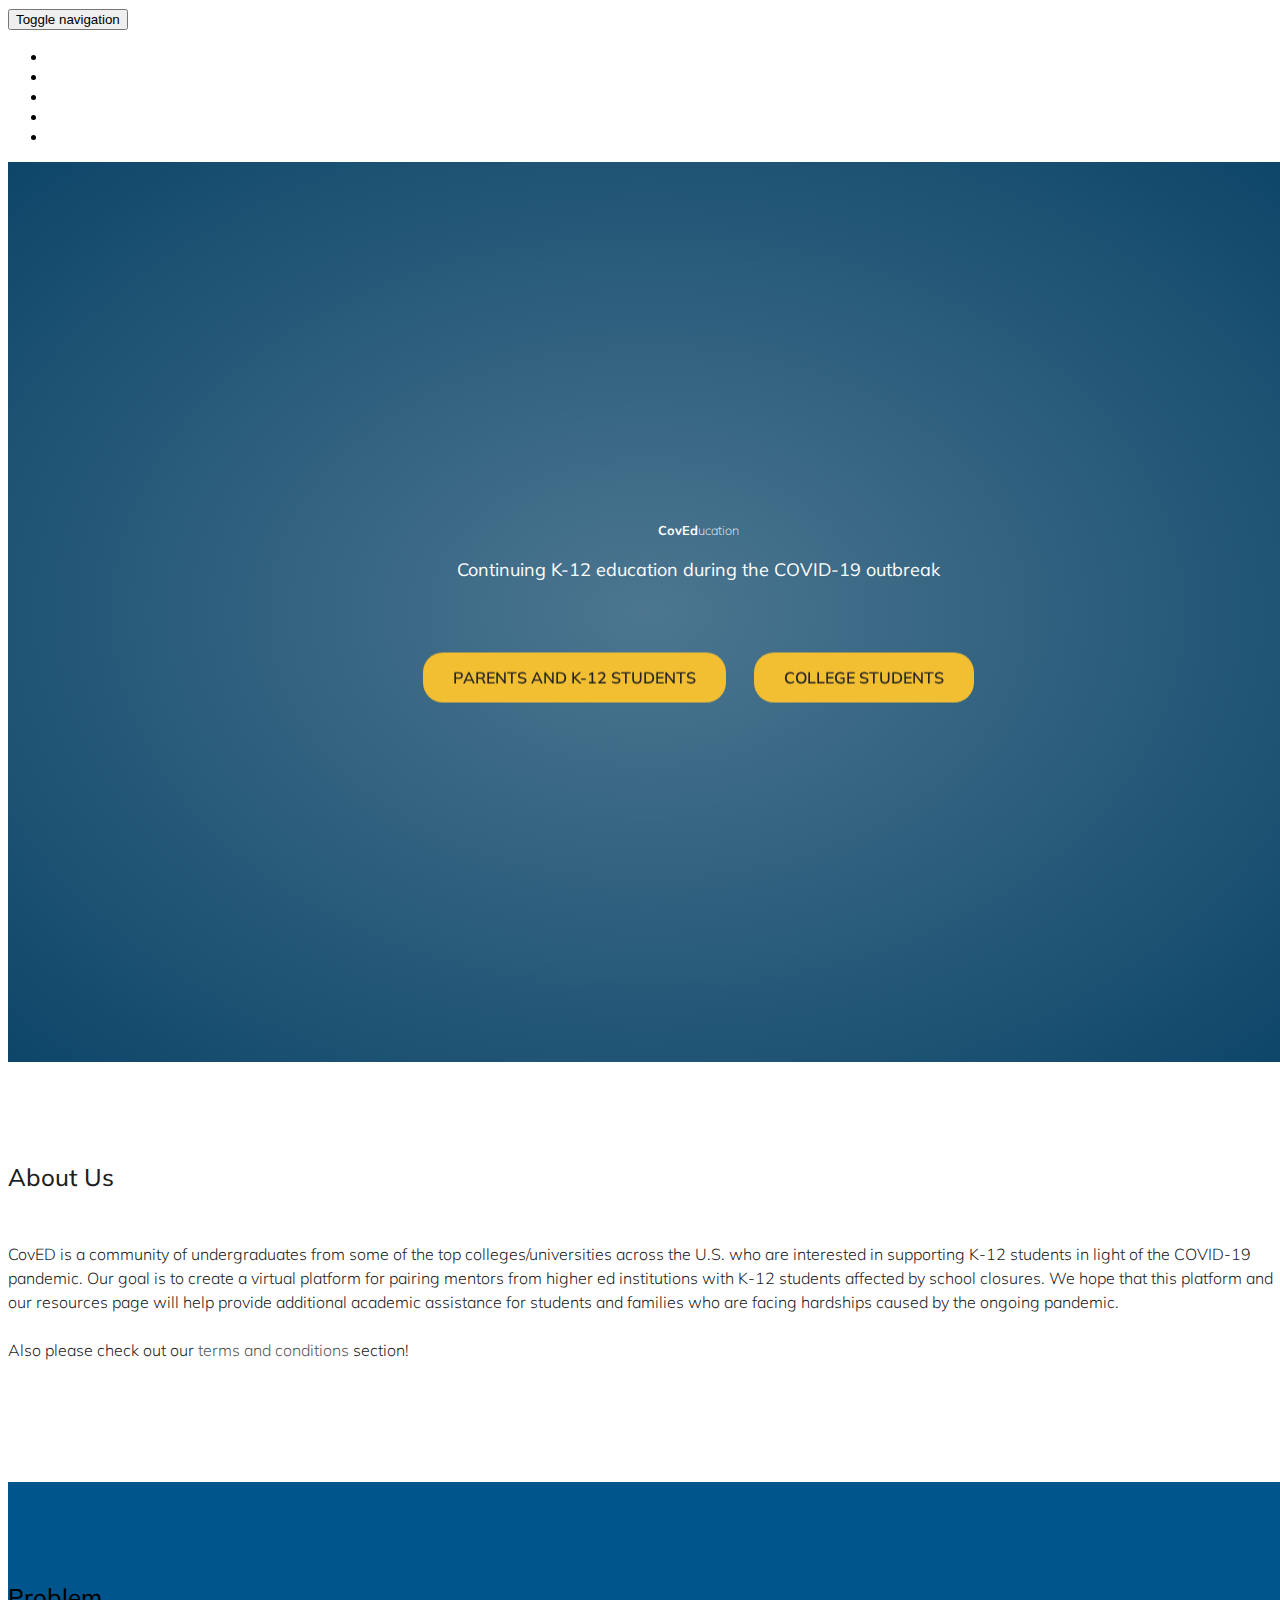
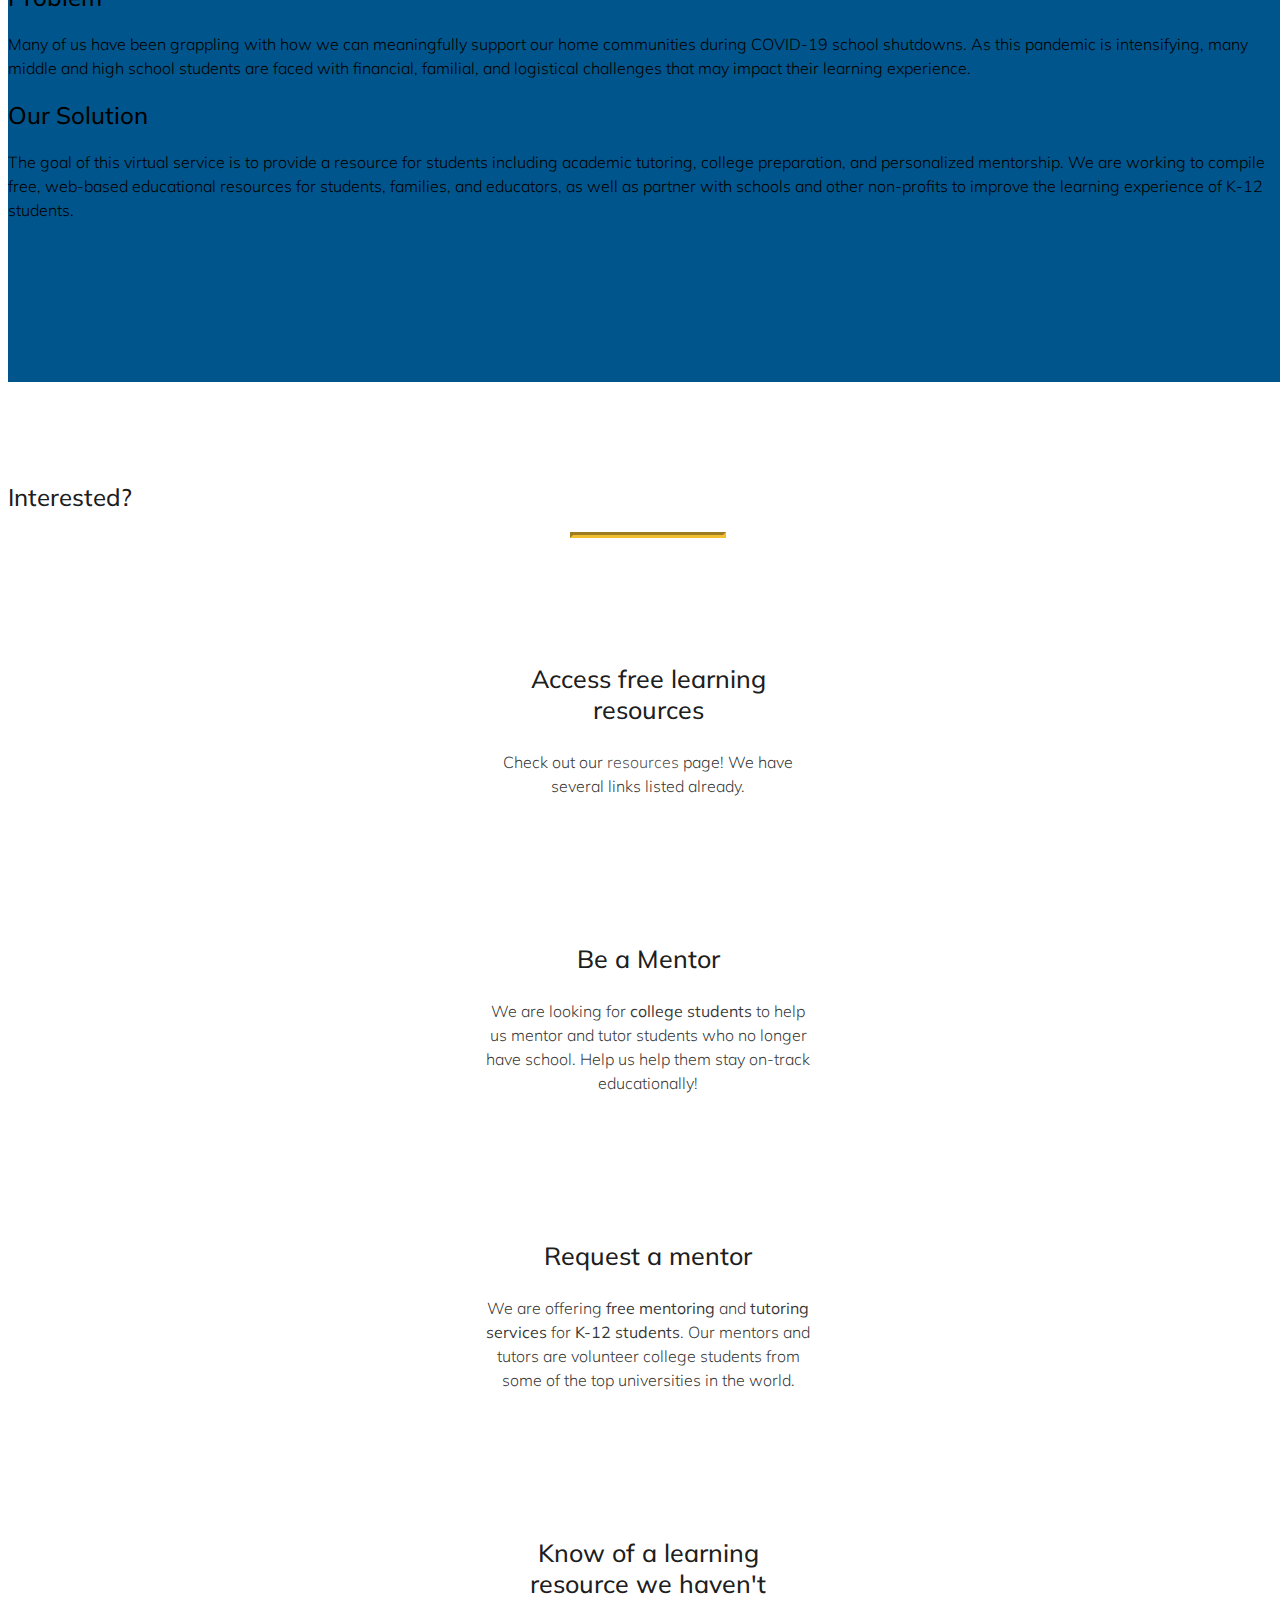
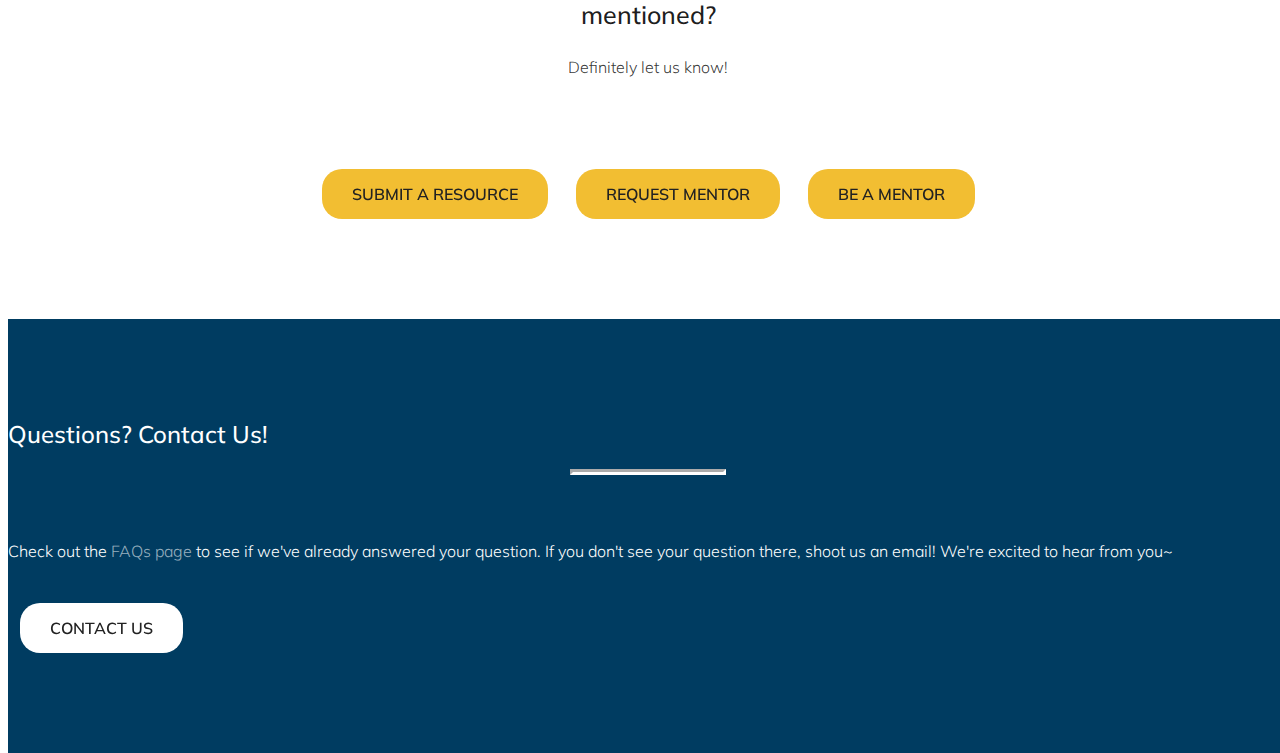
==== commit 38539772: "terms and conditions added" ====
--- a/index.html
+++ b/index.html
@@ -18,7 +18,10 @@
     <meta name="description" content="Continuing K-12 education during the COVID-19 outbreak">
     <meta name="author" content="Dheekshita Kumar">
     <meta property="og:title" content="CovEducation">
-    <meta property="og:image" content="img/metaimg.jpg">
+    <meta property="og:image" content="http://www.coved.org/img/metaimg.jpg">
+    <meta property="og:url" content="http://www.coved.org/">
+    <meta property="og:type" content="website">
+    <meta property="og:description" content="Continuing K-12 education during the COVID-19 outbreak">
 
     <title>CovEducation Home</title>
     <!--Favicon in corner-->
@@ -109,7 +112,8 @@
             <div class="row">
                 <div class="col-lg-8 col-lg-offset-2 text-center">
                     <h2 class="section-heading"> About Us</h2>
-                    <p>CovED is a community of undergraduates from some of the top colleges/universities across the U.S. who are interested in supporting K-12 students in light of the COVID-19 pandemic. Our goal is to create a virtual platform for pairing mentors from higher ed institutions with K-12 students affected by school closures. We hope that this platform and our resources page will help provide additional academic assistance for students and families who are facing hardships caused by the ongoing pandemic.</p>
+                    <p>CovED is a community of undergraduates from some of the top colleges/universities across the U.S. who are interested in supporting K-12 students in light of the COVID-19 pandemic. Our goal is to create a virtual platform for pairing mentors from higher ed institutions with K-12 students affected by school closures. We hope that this platform and our resources page will help provide additional academic assistance for students and families who are facing hardships caused by the ongoing pandemic.<br><br>
+                    Also please check out our <a href="contact.html"> terms and conditions </a>section!</p>
                     <!--<a href="whoweare.html" class="btn btn-default btn-xl hvr-float-shadow">Who We Are</a>-->
                 </div>
             </div>
